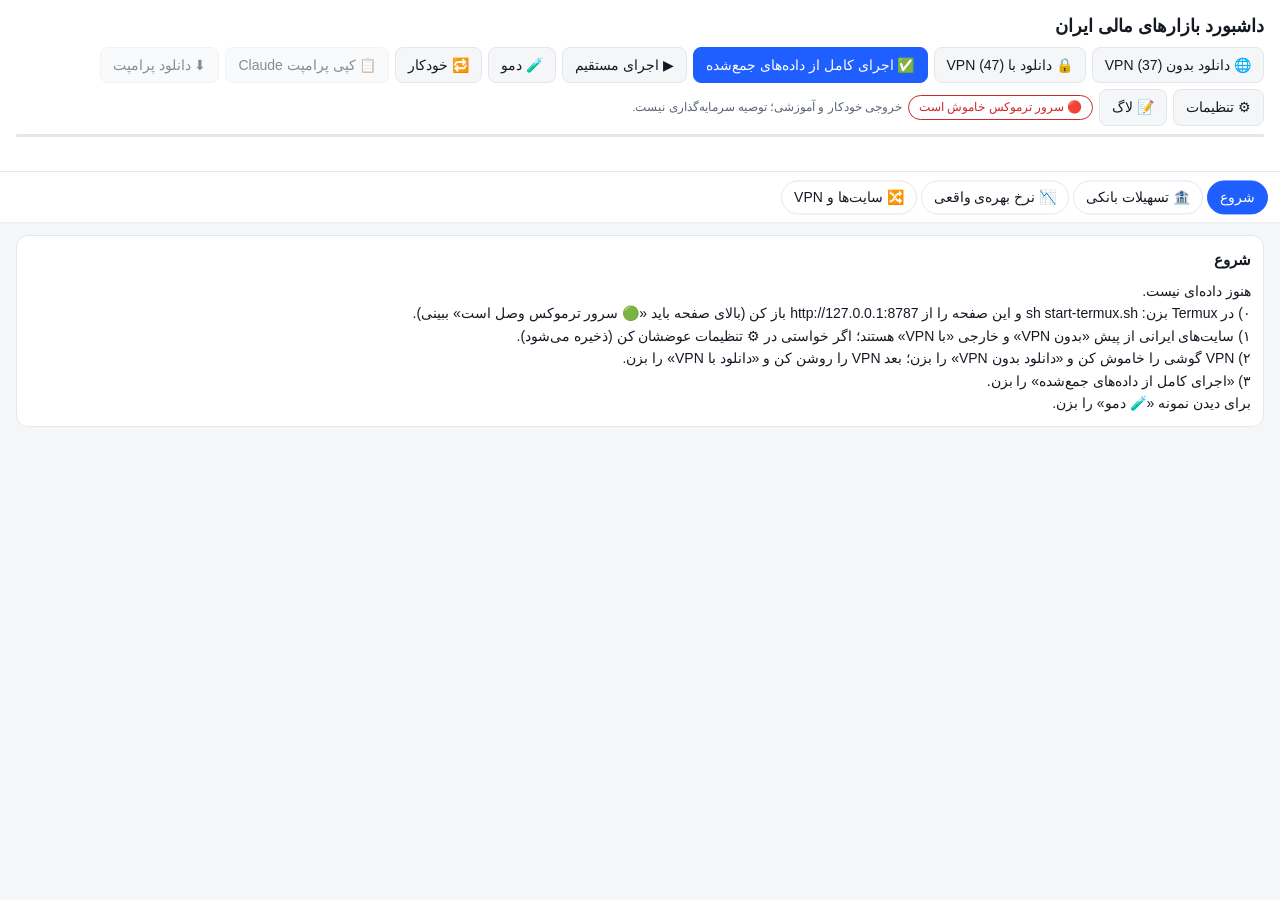
==== web/index.html @ f99398a3 "داشبورد بازارهای مالی ایران: نسخه‌ی پایتون + نسخه‌ی وب با سرور ترموکس شامل شاخص‌های دلار ضمنی، تسهیل" ====
<!doctype html>
<html lang="fa" dir="rtl">
<head>
<meta charset="utf-8">
<meta name="viewport" content="width=device-width,initial-scale=1">
<title>داشبورد بازارهای مالی ایران</title>
<link rel="stylesheet" href="css/style.css">
</head>
<body>
<header id="top">
  <h1>داشبورد بازارهای مالی ایران</h1>
  <div class="bar">
    <button class="act" id="collectNo" title="فقط سایت‌هایی که در ⚙ تنظیمات «بدون VPN» گذاشته‌ای. VPN گوشی را خاموش کن.">🌐 دانلود بدون VPN</button>
    <button class="act" id="collectVpn" title="فقط سایت‌هایی که در ⚙ تنظیمات «با VPN» گذاشته‌ای. VPN گوشی را روشن کن.">🔒 دانلود با VPN</button>
    <button class="act primary" id="full" title="تحلیل کامل روی داده‌های جمع‌شده (بدون اینترنت)">✅ اجرای کامل از داده‌های جمع‌شده</button>
    <button class="act" id="run" title="همه‌ی منابع را همین الان با شبکه‌ی فعلی می‌گیرد و تحلیل می‌کند">▶ اجرای مستقیم</button>
    <button class="act" id="demo" title="داده ساختگی، بدون اینترنت">🧪 دمو</button>
    <button class="act" id="auto" title="اجرای دوره‌ای (صفحه باید باز بماند)">🔁 خودکار</button>
    <button class="act" id="copy" disabled>📋 کپی پرامپت Claude</button>
    <button class="act" id="dl" disabled>⬇ دانلود پرامپت</button>
    <button class="act" id="settings">⚙ تنظیمات</button>
    <button class="act" id="logBtn">📝 لاگ</button>
    <span id="srv" class="srv bad">…</span>
    <small>خروجی خودکار و آموزشی؛ توصیه سرمایه‌گذاری نیست.</small>
  </div>
  <div id="progress"><i></i></div>
  <div id="msg"></div>
  <pre id="log"></pre>
</header>
<div id="app"></div>

<dialog id="dlg">
  <form method="dialog">
    <h3 style="margin-top:0">⚙ تنظیمات</h3>
    <div id="srcBox"></div>
    <details><summary>تنظیمات پیشرفته (JSON: نمادها، آستانه‌ها، فهرست سایت‌ها، Claude، اعلان)</summary>
      <p class="mut">کلیدها (API، توکن ربات) فقط در مرورگر همین دستگاه ذخیره می‌شوند. روزهای بازار با شماره جاوااسکریپت: یکشنبه=۰ ... شنبه=۶.</p>
      <textarea id="cfgText" class="q" spellcheck="false"></textarea>
      <div id="cfgErr" class="dn"></div>
    </details>
    <div class="row">
      <button class="act primary" id="cfgSave" value="ok">ذخیره و بستن</button>
      <button class="act" id="cfgClose" type="button">بستن</button>
      <button class="act" id="cfgReset" type="button">بازگشت به پیش‌فرض</button>
      <button class="act" id="clearData" type="button">پاک‌کردن تاریخچه محلی</button>
    </div>
  </form>
</dialog>

<script>
window.addEventListener('error',function(e){var b=document.getElementById('errbar');if(!b){b=document.createElement('pre');b.id='errbar';b.style.cssText='position:fixed;bottom:0;left:0;right:0;max-height:40vh;overflow:auto;margin:0;padding:8px;background:#b00020;color:#fff;font:12px/1.4 monospace;z-index:99;direction:ltr;white-space:pre-wrap';document.body.appendChild(b);}b.textContent+=(e.message||'error')+' @ '+(e.filename||'').split('/').pop()+':'+(e.lineno||'')+'\n';});
</script>
<script src="js/util.js"></script>
<script src="js/net.js"></script>
<script src="js/store.js"></script>
<script src="js/tsetmc.js"></script>
<script src="js/sources.js"></script>
<script src="js/engine.js"></script>
<script src="js/finance.js"></script>
<script src="js/nlp.js"></script>
<script src="js/config.js"></script>
<script src="js/output.js"></script>
<script src="js/collect.js"></script>
<script src="js/remote.js"></script>
<script src="js/cycle.js"></script>
<script src="js/dashboard.js"></script>
<script src="js/demo.js"></script>
<script src="js/app.js"></script>
</body>
</html>
---- web/css/style.css ----
:root{--bg:#f5f6f8;--card:#fff;--fg:#151a22;--mut:#5d6675;--bd:#e3e6eb;--acc:#1f5eff;--up:#0a8a43;--dn:#cc2a2a;--upbg:#e8f7ee;--dnbg:#fdecec}
@media(prefers-color-scheme:dark){:root{--bg:#0f1115;--card:#181b21;--fg:#e8eaee;--mut:#9aa3b2;--bd:#2a2f38;--acc:#6f9bff;--up:#3ccf7b;--dn:#ff6b6b;--upbg:#12301f;--dnbg:#3a1717}}
*{box-sizing:border-box}
body{margin:0;background:var(--bg);color:var(--fg);font:14px/1.6 Vazirmatn,Tahoma,sans-serif;direction:rtl}
header{padding:12px 16px;border-bottom:1px solid var(--bd);background:var(--card);position:sticky;top:0;z-index:4}
h1{margin:0 0 6px;font-size:18px}
.bar{display:flex;flex-wrap:wrap;gap:6px;align-items:center}
.bar small{color:var(--mut)}
button.act{border:1px solid var(--bd);background:var(--bg);color:var(--fg);border-radius:8px;padding:6px 12px;cursor:pointer;font:inherit}
button.act.primary{background:var(--acc);border-color:var(--acc);color:#fff}
button.act:disabled{opacity:.5;cursor:wait}
button.act.on{background:var(--upbg);border-color:var(--up)}
#progress{height:3px;background:var(--bd);margin-top:8px;border-radius:2px;overflow:hidden}
#progress i{display:block;height:100%;width:0;background:var(--acc);transition:width .3s}
#msg{color:var(--mut);font-size:12px;margin-top:4px;min-height:18px}
nav{display:flex;gap:4px;overflow-x:auto;padding:8px 12px;background:var(--card);border-bottom:1px solid var(--bd);position:sticky;top:var(--hh,100px);z-index:3}
nav button{border:1px solid var(--bd);background:transparent;color:var(--fg);border-radius:999px;padding:5px 12px;white-space:nowrap;cursor:pointer;font:inherit}
nav button.on{background:var(--acc);border-color:var(--acc);color:#fff}
main{padding:12px 16px;max-width:1500px;margin:auto}
section{display:none}section.on{display:block}
.card{background:var(--card);border:1px solid var(--bd);border-radius:12px;padding:12px;margin:0 0 12px}
.card h3{margin:0 0 8px;font-size:15px}
.grid{display:grid;grid-template-columns:repeat(auto-fill,minmax(170px,1fr));gap:8px}
.kpi{background:var(--card);border:1px solid var(--bd);border-radius:10px;padding:10px}
.kpi b{display:block;font-size:17px}.kpi span{color:var(--mut);font-size:12px}
.tw{overflow-x:auto;max-height:70vh}
table{border-collapse:collapse;width:100%;font-size:13px}
th{position:sticky;top:0;background:var(--card);cursor:pointer;text-align:right;padding:6px;border-bottom:2px solid var(--bd);white-space:nowrap}
td{padding:5px 6px;border-bottom:1px solid var(--bd);white-space:nowrap}
td.w{white-space:normal;min-width:240px}
.up{color:var(--up)}.dn{color:var(--dn)}
tr.buy{background:var(--upbg)}tr.sell{background:var(--dnbg)}
input.q,select.q,textarea.q,input.f{padding:6px 10px;border:1px solid var(--bd);border-radius:8px;background:var(--bg);color:var(--fg);font:inherit;margin:0 0 8px 6px}
pre{white-space:pre-wrap;font:inherit;margin:0}
a{color:var(--acc)}.mut{color:var(--mut)}
.empty{max-width:640px;margin:40px auto;text-align:center;color:var(--mut)}
dialog{border:1px solid var(--bd);border-radius:12px;background:var(--card);color:var(--fg);width:min(760px,94vw);padding:16px;direction:rtl}
dialog::backdrop{background:#0008}
dialog textarea{width:100%;height:50vh;direction:ltr;font:12px/1.5 ui-monospace,Consolas,monospace}
dialog label{display:block;margin:8px 0 4px}
dialog input.f{width:100%;direction:ltr;margin:0}
.row{display:flex;gap:6px;justify-content:flex-start;margin-top:10px;flex-wrap:wrap}
#log{max-height:120px;overflow:auto;font:11px/1.5 ui-monospace,Consolas,monospace;direction:ltr;text-align:left;color:var(--mut);margin-top:6px;display:none}
#log.show{display:block}
.chip{display:inline-block;padding:2px 10px;border:1px solid var(--bd);border-radius:999px;margin-left:4px;font-size:12px}
.chip.warn{border-color:var(--dn);color:var(--dn)}
dialog{max-height:92vh;overflow:auto}
details{margin:10px 0}summary{cursor:pointer;color:var(--acc)}
.tools{display:flex;flex-wrap:wrap;gap:6px;align-items:center;margin-bottom:6px}
.srv{font-size:12px;padding:2px 10px;border-radius:999px;border:1px solid var(--bd)}
.srv.ok{color:var(--up);border-color:var(--up)}.srv.bad{color:var(--dn);border-color:var(--dn)}
.fgrid{display:grid;grid-template-columns:repeat(auto-fill,minmax(160px,1fr));gap:4px 10px}
.fgrid label{display:flex;flex-direction:column;font-size:12px}.fgrid input.q{margin:2px 0 6px;width:100%;box-sizing:border-box}
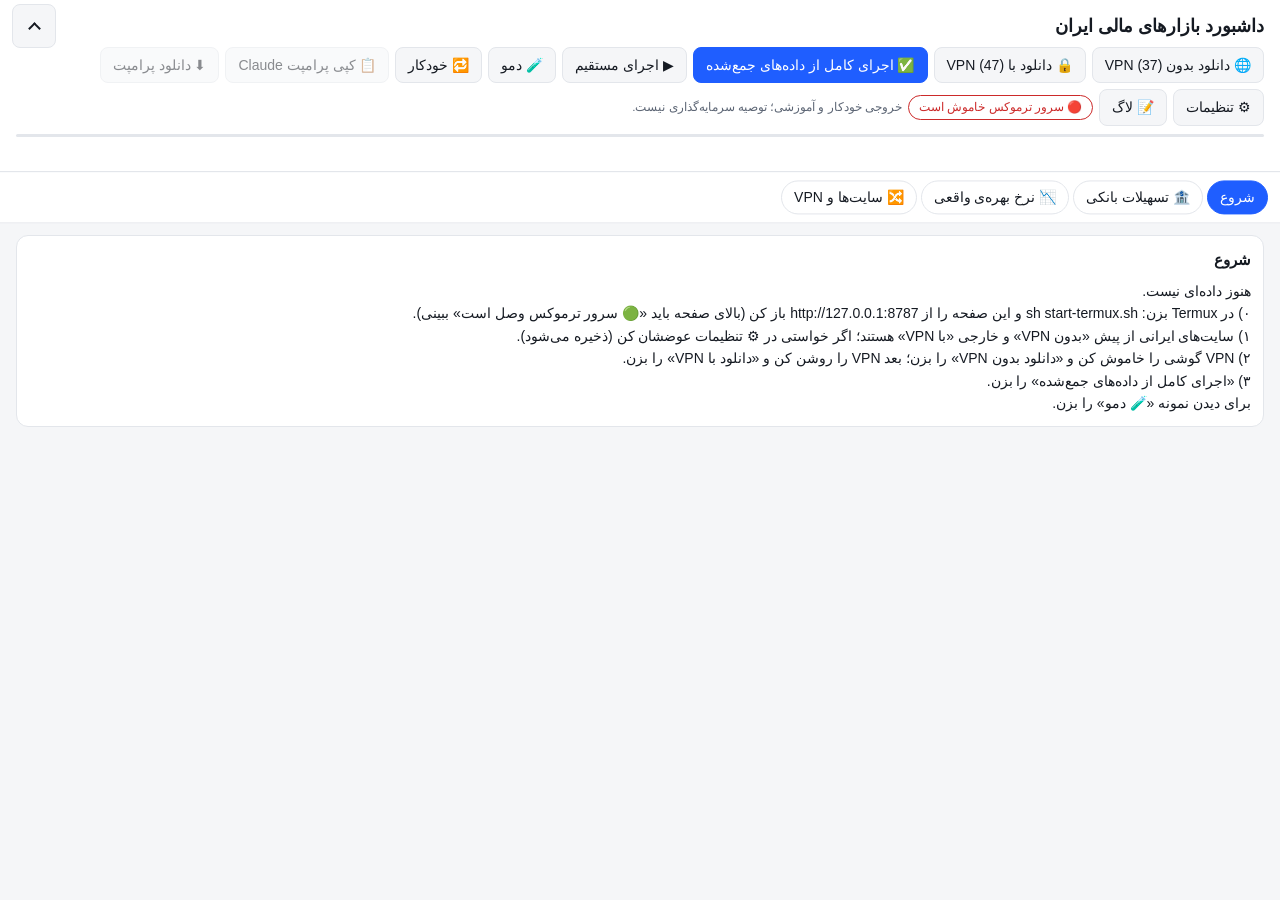
==== commit d0d2869e: "Collapse dashboard controls when a run starts" ====
--- a/web/index.html
+++ b/web/index.html
@@ -8,24 +8,28 @@
 </head>
 <body>
 <header id="top">
-  <h1>داشبورد بازارهای مالی ایران</h1>
-  <div class="bar">
-    <button class="act" id="collectNo" title="فقط سایت‌هایی که در ⚙ تنظیمات «بدون VPN» گذاشته‌ای. VPN گوشی را خاموش کن.">🌐 دانلود بدون VPN</button>
-    <button class="act" id="collectVpn" title="فقط سایت‌هایی که در ⚙ تنظیمات «با VPN» گذاشته‌ای. VPN گوشی را روشن کن.">🔒 دانلود با VPN</button>
-    <button class="act primary" id="full" title="تحلیل کامل روی داده‌های جمع‌شده (بدون اینترنت)">✅ اجرای کامل از داده‌های جمع‌شده</button>
-    <button class="act" id="run" title="همه‌ی منابع را همین الان با شبکه‌ی فعلی می‌گیرد و تحلیل می‌کند">▶ اجرای مستقیم</button>
-    <button class="act" id="demo" title="داده ساختگی، بدون اینترنت">🧪 دمو</button>
-    <button class="act" id="auto" title="اجرای دوره‌ای (صفحه باید باز بماند)">🔁 خودکار</button>
-    <button class="act" id="copy" disabled>📋 کپی پرامپت Claude</button>
-    <button class="act" id="dl" disabled>⬇ دانلود پرامپت</button>
-    <button class="act" id="settings">⚙ تنظیمات</button>
-    <button class="act" id="logBtn">📝 لاگ</button>
-    <span id="srv" class="srv bad">…</span>
-    <small>خروجی خودکار و آموزشی؛ توصیه سرمایه‌گذاری نیست.</small>
+  <button class="act" id="toggleControls" type="button" aria-controls="dashboardControls" aria-expanded="true"
+    aria-label="جمع کردن نوار اجرا" title="جمع کردن نوار اجرا"><span aria-hidden="true"></span></button>
+  <div id="dashboardControls">
+    <h1>داشبورد بازارهای مالی ایران</h1>
+    <div class="bar">
+      <button class="act" id="collectNo" title="فقط سایت‌هایی که در ⚙ تنظیمات «بدون VPN» گذاشته‌ای. VPN گوشی را خاموش کن.">🌐 دانلود بدون VPN</button>
+      <button class="act" id="collectVpn" title="فقط سایت‌هایی که در ⚙ تنظیمات «با VPN» گذاشته‌ای. VPN گوشی را روشن کن.">🔒 دانلود با VPN</button>
+      <button class="act primary" id="full" title="تحلیل کامل روی داده‌های جمع‌شده (بدون اینترنت)">✅ اجرای کامل از داده‌های جمع‌شده</button>
+      <button class="act" id="run" title="همه‌ی منابع را همین الان با شبکه‌ی فعلی می‌گیرد و تحلیل می‌کند">▶ اجرای مستقیم</button>
+      <button class="act" id="demo" title="داده ساختگی، بدون اینترنت">🧪 دمو</button>
+      <button class="act" id="auto" title="اجرای دوره‌ای (صفحه باید باز بماند)">🔁 خودکار</button>
+      <button class="act" id="copy" disabled>📋 کپی پرامپت Claude</button>
+      <button class="act" id="dl" disabled>⬇ دانلود پرامپت</button>
+      <button class="act" id="settings">⚙ تنظیمات</button>
+      <button class="act" id="logBtn">📝 لاگ</button>
+      <span id="srv" class="srv bad">…</span>
+      <small>خروجی خودکار و آموزشی؛ توصیه سرمایه‌گذاری نیست.</small>
+    </div>
+    <div id="progress"><i></i></div>
+    <div id="msg"></div>
+    <pre id="log"></pre>
   </div>
-  <div id="progress"><i></i></div>
-  <div id="msg"></div>
-  <pre id="log"></pre>
 </header>
 <div id="app"></div>
 
@@ -34,7 +38,7 @@
     <h3 style="margin-top:0">⚙ تنظیمات</h3>
     <div id="srcBox"></div>
     <details><summary>تنظیمات پیشرفته (JSON: نمادها، آستانه‌ها، فهرست سایت‌ها، Claude، اعلان)</summary>
-      <p class="mut">کلیدها (API، توکن ربات) فقط در مرورگر همین دستگاه ذخیره می‌شوند. روزهای بازار با شماره جاوااسکریپت: یکشنبه=۰ ... شنبه=۶.</p>
+      <p class="mut"><span id="credentialStorage">کلیدها (API، توکن ربات) فقط در مرورگر همین دستگاه ذخیره می‌شوند.</span> روزهای بازار با شماره جاوااسکریپت: یکشنبه=۰ ... شنبه=۶.</p>
       <textarea id="cfgText" class="q" spellcheck="false"></textarea>
       <div id="cfgErr" class="dn"></div>
     </details>
@@ -47,9 +51,7 @@
   </form>
 </dialog>
 
-<script>
-window.addEventListener('error',function(e){var b=document.getElementById('errbar');if(!b){b=document.createElement('pre');b.id='errbar';b.style.cssText='position:fixed;bottom:0;left:0;right:0;max-height:40vh;overflow:auto;margin:0;padding:8px;background:#b00020;color:#fff;font:12px/1.4 monospace;z-index:99;direction:ltr;white-space:pre-wrap';document.body.appendChild(b);}b.textContent+=(e.message||'error')+' @ '+(e.filename||'').split('/').pop()+':'+(e.lineno||'')+'\n';});
-</script>
+<script src="js/errors.js"></script>
 <script src="js/util.js"></script>
 <script src="js/net.js"></script>
 <script src="js/store.js"></script>
--- a/web/css/style.css
+++ b/web/css/style.css
@@ -4,6 +4,12 @@
 body{margin:0;background:var(--bg);color:var(--fg);font:14px/1.6 Vazirmatn,Tahoma,sans-serif;direction:rtl}
 header{padding:12px 16px;border-bottom:1px solid var(--bd);background:var(--card);position:sticky;top:0;z-index:4}
 h1{margin:0 0 6px;font-size:18px}
+#dashboardControls h1{padding-inline-end:48px}
+#toggleControls{position:absolute;inset-block-start:4px;inset-inline-end:12px;width:44px;height:44px;padding:0;display:grid;place-items:center}
+#toggleControls span{width:9px;height:9px;border:solid currentColor;border-width:2px 0 0 2px;transform:translateY(2px) rotate(45deg)}
+#top.controls-collapsed{display:flex;justify-content:flex-end;padding:2px 12px}
+#top.controls-collapsed #toggleControls{position:static}
+#toggleControls[aria-expanded="false"] span{transform:translateY(-2px) rotate(225deg)}
 .bar{display:flex;flex-wrap:wrap;gap:6px;align-items:center}
 .bar small{color:var(--mut)}
 button.act{border:1px solid var(--bd);background:var(--bg);color:var(--fg);border-radius:8px;padding:6px 12px;cursor:pointer;font:inherit}
